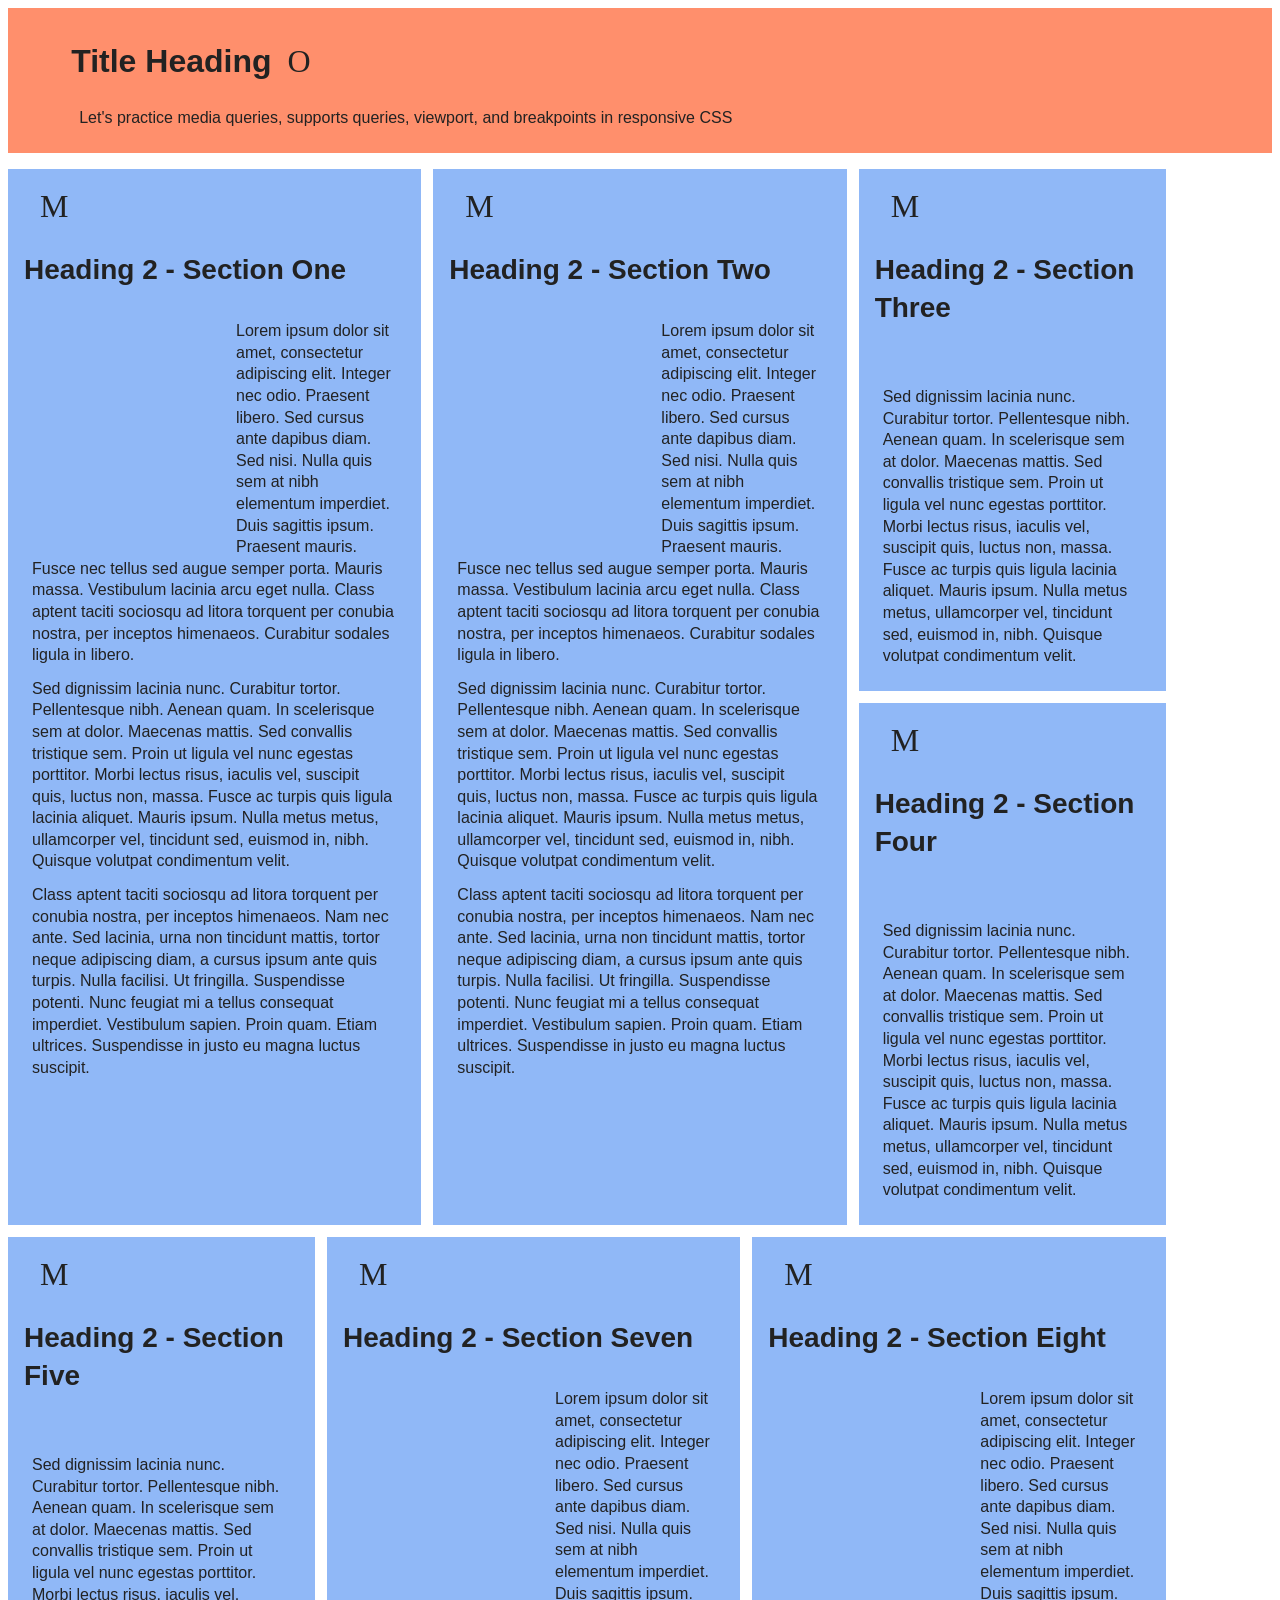
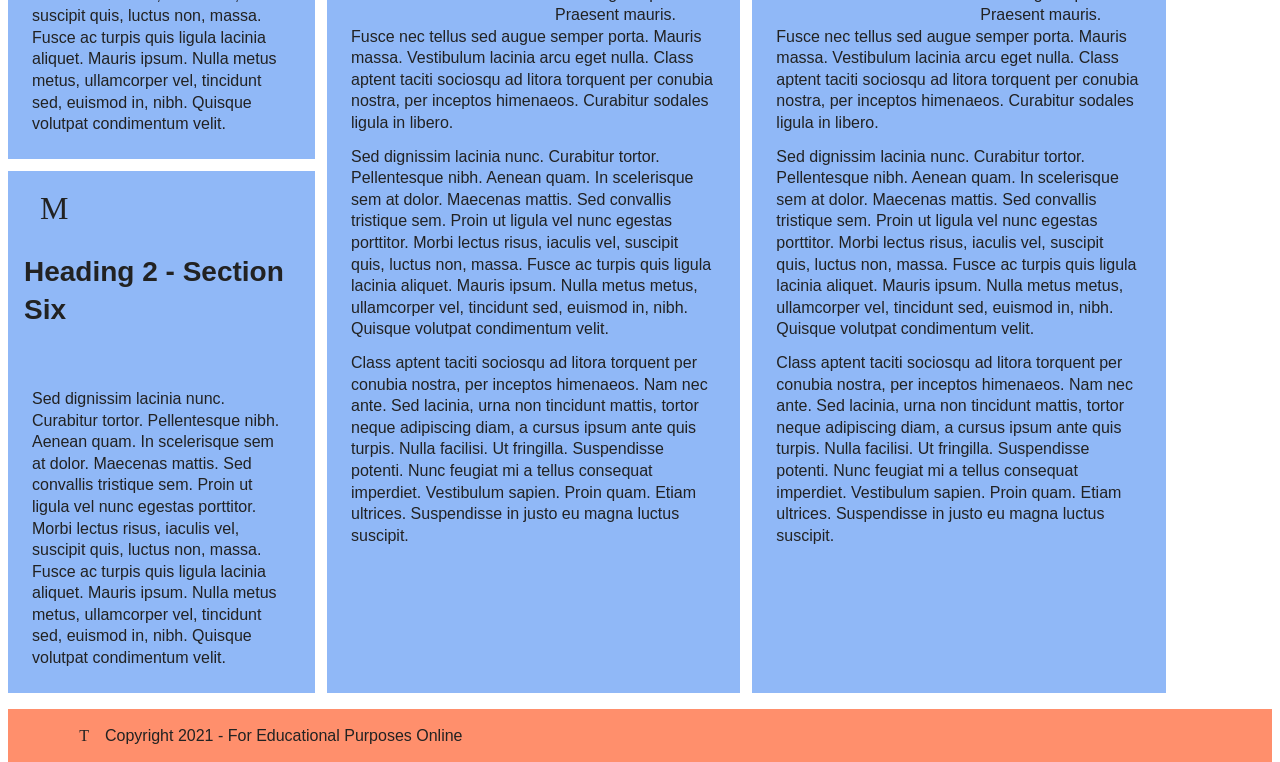
==== viewport.html @ 7e39e1de "Create viewport.html" ====
<!DOCTYPE html>
<html lang="en">
    <head>
        <meta charset="utf-8">
        <meta name="viewport" content="width=device-width, initial-scale=1">
        <!-- Add your name as the author in the meta tag below -->
        <meta name="author" content="Anastasiya Mlynchyk">
        <!-- These meta tags have been included as an example, but left blank because this is all placeholder content and won't be a real site -->
        <meta name="description" content="">
        <meta name="keywords" content="">
        <meta name="robots" content="index,follow">
        <title>Viewport Activity</title>
        <!-- Favicon generated on https://favicon.io with a file/SVG from Font Awesome https://fontawesome.com/v5.15/icons/css3-alt?style=brands -->
        <link rel="icon" type="image/png" sizes="32x32" href="favicon-32x32.png">
        <link rel="icon" type="image/png" sizes="16x16" href="favicon-16x16.png">
        <link href="https://res.cloudinary.com/dr6lvwubh/raw/upload/v1581441981/Anicons/anicons-regular.css" rel="stylesheet">
        <!-- Add a link to your properly named CSS file here -->
        <link rel="stylesheet" href="MLYNCHYK.styles.css">
    </head>
    <body>
        <header>
            <h1>Title Heading</h1><span class="icon" aria-hidden="true">O</span>
            <p>Let's practice media queries, supports queries, viewport, and breakpoints in responsive CSS</p>
        </header>
        <main>
            <section id="one">
                <span class="icon" aria-hidden="true">M</span><h2>Heading 2 - Section One</h2>
                <picture>
                    <source media="(min-width: 1380px)" srcset="https://via.placeholder.com/300x300.png">
                    <source media="(max-width: 1380px) and (min-width: 620px)" srcset="https://via.placeholder.com/200x200.png">
                    <source media="(max-width: 620px)" srcset="https://via.placeholder.com/500x150.png">
                    <img src="https://via.placeholder.com/150x150.png" alt="placeholder">
                    </picture>
                <p>
                    Lorem ipsum dolor sit amet, consectetur adipiscing elit. Integer nec odio. Praesent libero. Sed cursus ante dapibus diam. Sed nisi. Nulla quis sem at nibh elementum imperdiet. Duis sagittis ipsum. Praesent mauris. Fusce nec tellus sed augue semper porta. Mauris massa. Vestibulum lacinia arcu eget nulla. Class aptent taciti sociosqu ad litora torquent per conubia nostra, per inceptos himenaeos. Curabitur sodales ligula in libero. 
                </p>
                <p>
                    Sed dignissim lacinia nunc. Curabitur tortor. Pellentesque nibh. Aenean quam. In scelerisque sem at dolor. Maecenas mattis. Sed convallis tristique sem. Proin ut ligula vel nunc egestas porttitor. Morbi lectus risus, iaculis vel, suscipit quis, luctus non, massa. Fusce ac turpis quis ligula lacinia aliquet. Mauris ipsum. Nulla metus metus, ullamcorper vel, tincidunt sed, euismod in, nibh. Quisque volutpat condimentum velit. 
                </p>
                <p>
                    Class aptent taciti sociosqu ad litora torquent per conubia nostra, per inceptos himenaeos. Nam nec ante. Sed lacinia, urna non tincidunt mattis, tortor neque adipiscing diam, a cursus ipsum ante quis turpis. Nulla facilisi. Ut fringilla. Suspendisse potenti. Nunc feugiat mi a tellus consequat imperdiet. Vestibulum sapien. Proin quam. Etiam ultrices. Suspendisse in justo eu magna luctus suscipit. 
                </p>
            </section>
            <section id="two">
                <span class="icon" aria-hidden="true">M</span><h2>Heading 2 - Section Two</h2>
                <picture>
                    <source media="(min-width: 1380px)" srcset="https://via.placeholder.com/300x300.png">
                    <source media="(max-width: 1380px) and (min-width: 620px)" srcset="https://via.placeholder.com/200x200.png">
                    <source media="(max-width: 620px)" srcset="https://via.placeholder.com/500x150.png">
                    <img src="https://via.placeholder.com/150x150.png" alt="placeholder">
                </picture>
                <p>
                    Lorem ipsum dolor sit amet, consectetur adipiscing elit. Integer nec odio. Praesent libero. Sed cursus ante dapibus diam. Sed nisi. Nulla quis sem at nibh elementum imperdiet. Duis sagittis ipsum. Praesent mauris. Fusce nec tellus sed augue semper porta. Mauris massa. Vestibulum lacinia arcu eget nulla. Class aptent taciti sociosqu ad litora torquent per conubia nostra, per inceptos himenaeos. Curabitur sodales ligula in libero. 
                </p>
                <p>
                    Sed dignissim lacinia nunc. Curabitur tortor. Pellentesque nibh. Aenean quam. In scelerisque sem at dolor. Maecenas mattis. Sed convallis tristique sem. Proin ut ligula vel nunc egestas porttitor. Morbi lectus risus, iaculis vel, suscipit quis, luctus non, massa. Fusce ac turpis quis ligula lacinia aliquet. Mauris ipsum. Nulla metus metus, ullamcorper vel, tincidunt sed, euismod in, nibh. Quisque volutpat condimentum velit. 
                </p>
                <p>
                    Class aptent taciti sociosqu ad litora torquent per conubia nostra, per inceptos himenaeos. Nam nec ante. Sed lacinia, urna non tincidunt mattis, tortor neque adipiscing diam, a cursus ipsum ante quis turpis. Nulla facilisi. Ut fringilla. Suspendisse potenti. Nunc feugiat mi a tellus consequat imperdiet. Vestibulum sapien. Proin quam. Etiam ultrices. Suspendisse in justo eu magna luctus suscipit. 
                </p>
            </section>
            <section id="three">
                <span class="icon" aria-hidden="true">M</span><h2>Heading 2 - Section Three</h2>
                <p>
                    Sed dignissim lacinia nunc. Curabitur tortor. Pellentesque nibh. Aenean quam. In scelerisque sem at dolor. Maecenas mattis. Sed convallis tristique sem. Proin ut ligula vel nunc egestas porttitor. Morbi lectus risus, iaculis vel, suscipit quis, luctus non, massa. Fusce ac turpis quis ligula lacinia aliquet. Mauris ipsum. Nulla metus metus, ullamcorper vel, tincidunt sed, euismod in, nibh. Quisque volutpat condimentum velit. 
                </p>
            </section>
            <section id="four">
                <span class="icon" aria-hidden="true">M</span><h2>Heading 2 - Section Four</h2>
                <p>
                    Sed dignissim lacinia nunc. Curabitur tortor. Pellentesque nibh. Aenean quam. In scelerisque sem at dolor. Maecenas mattis. Sed convallis tristique sem. Proin ut ligula vel nunc egestas porttitor. Morbi lectus risus, iaculis vel, suscipit quis, luctus non, massa. Fusce ac turpis quis ligula lacinia aliquet. Mauris ipsum. Nulla metus metus, ullamcorper vel, tincidunt sed, euismod in, nibh. Quisque volutpat condimentum velit. 
                </p>
            </section>
            <section id="five">
                <span class="icon" aria-hidden="true">M</span><h2>Heading 2 - Section Five</h2>
                <p>
                    Sed dignissim lacinia nunc. Curabitur tortor. Pellentesque nibh. Aenean quam. In scelerisque sem at dolor. Maecenas mattis. Sed convallis tristique sem. Proin ut ligula vel nunc egestas porttitor. Morbi lectus risus, iaculis vel, suscipit quis, luctus non, massa. Fusce ac turpis quis ligula lacinia aliquet. Mauris ipsum. Nulla metus metus, ullamcorper vel, tincidunt sed, euismod in, nibh. Quisque volutpat condimentum velit. 
                </p>
            </section>
            <section id="six">
                <span class="icon" aria-hidden="true">M</span><h2>Heading 2 - Section Six</h2>
                <p>
                    Sed dignissim lacinia nunc. Curabitur tortor. Pellentesque nibh. Aenean quam. In scelerisque sem at dolor. Maecenas mattis. Sed convallis tristique sem. Proin ut ligula vel nunc egestas porttitor. Morbi lectus risus, iaculis vel, suscipit quis, luctus non, massa. Fusce ac turpis quis ligula lacinia aliquet. Mauris ipsum. Nulla metus metus, ullamcorper vel, tincidunt sed, euismod in, nibh. Quisque volutpat condimentum velit. 
                </p>
            </section>
            <section id="seven">
                <span class="icon" aria-hidden="true">M</span><h2>Heading 2 - Section Seven</h2>
                <picture>
                    <source media="(min-width: 1380px)" srcset="https://via.placeholder.com/300x300.png">
                    <source media="(max-width: 1380px) and (min-width: 620px)" srcset="https://via.placeholder.com/200x200.png">
                    <source media="(max-width: 620px)" srcset="https://via.placeholder.com/500x150.png">
                    <img src="https://via.placeholder.com/150x150.png" alt="placeholder">
                </picture>
                <p>
                    Lorem ipsum dolor sit amet, consectetur adipiscing elit. Integer nec odio. Praesent libero. Sed cursus ante dapibus diam. Sed nisi. Nulla quis sem at nibh elementum imperdiet. Duis sagittis ipsum. Praesent mauris. Fusce nec tellus sed augue semper porta. Mauris massa. Vestibulum lacinia arcu eget nulla. Class aptent taciti sociosqu ad litora torquent per conubia nostra, per inceptos himenaeos. Curabitur sodales ligula in libero. 
                </p>
                <p>
                    Sed dignissim lacinia nunc. Curabitur tortor. Pellentesque nibh. Aenean quam. In scelerisque sem at dolor. Maecenas mattis. Sed convallis tristique sem. Proin ut ligula vel nunc egestas porttitor. Morbi lectus risus, iaculis vel, suscipit quis, luctus non, massa. Fusce ac turpis quis ligula lacinia aliquet. Mauris ipsum. Nulla metus metus, ullamcorper vel, tincidunt sed, euismod in, nibh. Quisque volutpat condimentum velit. 
                </p>
                <p>
                    Class aptent taciti sociosqu ad litora torquent per conubia nostra, per inceptos himenaeos. Nam nec ante. Sed lacinia, urna non tincidunt mattis, tortor neque adipiscing diam, a cursus ipsum ante quis turpis. Nulla facilisi. Ut fringilla. Suspendisse potenti. Nunc feugiat mi a tellus consequat imperdiet. Vestibulum sapien. Proin quam. Etiam ultrices. Suspendisse in justo eu magna luctus suscipit. 
                </p>
            </section>
            <section id="eight">
                <span class="icon" aria-hidden="true">M</span><h2>Heading 2 - Section Eight</h2>
                <picture>
                    <source media="(min-width: 1380px)" srcset="https://via.placeholder.com/300x300.png">
                    <source media="(max-width: 1380px) and (min-width: 620px)" srcset="https://via.placeholder.com/200x200.png">
                    <source media="(max-width: 620px)" srcset="https://via.placeholder.com/500x150.png">
                    <img src="https://via.placeholder.com/150x150.png" alt="placeholder">
                </picture>
                <p>
                    Lorem ipsum dolor sit amet, consectetur adipiscing elit. Integer nec odio. Praesent libero. Sed cursus ante dapibus diam. Sed nisi. Nulla quis sem at nibh elementum imperdiet. Duis sagittis ipsum. Praesent mauris. Fusce nec tellus sed augue semper porta. Mauris massa. Vestibulum lacinia arcu eget nulla. Class aptent taciti sociosqu ad litora torquent per conubia nostra, per inceptos himenaeos. Curabitur sodales ligula in libero. 
                </p>
                <p>
                    Sed dignissim lacinia nunc. Curabitur tortor. Pellentesque nibh. Aenean quam. In scelerisque sem at dolor. Maecenas mattis. Sed convallis tristique sem. Proin ut ligula vel nunc egestas porttitor. Morbi lectus risus, iaculis vel, suscipit quis, luctus non, massa. Fusce ac turpis quis ligula lacinia aliquet. Mauris ipsum. Nulla metus metus, ullamcorper vel, tincidunt sed, euismod in, nibh. Quisque volutpat condimentum velit. 
                </p>
                <p>
                    Class aptent taciti sociosqu ad litora torquent per conubia nostra, per inceptos himenaeos. Nam nec ante. Sed lacinia, urna non tincidunt mattis, tortor neque adipiscing diam, a cursus ipsum ante quis turpis. Nulla facilisi. Ut fringilla. Suspendisse potenti. Nunc feugiat mi a tellus consequat imperdiet. Vestibulum sapien. Proin quam. Etiam ultrices. Suspendisse in justo eu magna luctus suscipit. 
                </p>
            </section>
        </main>
        <footer>
            <span class="icon" aria-hidden="true">T</span><small>Copyright 2021 - For Educational Purposes Online</small>
        </footer>
    </body>
</html>
---- MLYNCHYK.styles.css ----
Page
1
of 6
/* ANASTASIYA MLYNCHYK */
/* --------------- CSS RESET --------------- */
*,
*::before,
*::after {
    margin: 0;
    padding: 0;
    box-sizing: border-box;
}

html, body {
    height: 100%;
}

body {
    line-height: 1;
    -webkit-font-smoothing: antialiased;
    -moz-osx-font-smoothing: grayscale;
}

img, picture, video, canvas, svg {
    display: block;
    max-width: 100%;
}

input, button, textarea, select {
    font: inherit;
}

button, input {
    overflow: visible;
}

@media (prefers-reduced-motion: reduce) {
    * {
        animation: none !important;
        transition: none !important;
        scroll-behavior: auto !important;
    }
}

/* Remove built-in form styling */
button, input {
    overflow: visible;
}

/* Remove all animations, transitions and smooth scroll for people that prefer reduced motion */
@media (prefers-reduced-motion: reduce) {
    * {
        animation: none !important;
        transition: none !important;
        scroll-behavior: auto !important;
    }
}

/* --------------- END CSS RESET --------------- */


/* ----- AUTOPREFIXER FOR VS CODE WAS USED FOR VENDOR PREFIXES ----- */
/* ---------- VARIABLES ---------- */
:root{
--red: #760029;
--pink: #9a0093;
--orange: #ff8f6c;
--yellow: #FCD30D;
--green: #0BD996;
--lime-green: #AED90B;
--blue-gray: #90b8f7;
--blue: #1EB8FC;
--black: #000;
--white: #fff;
--light-gray: #eaeaea;
--dark-gray: #222;
}
/* ---------- GLOBAL STYLES ---------- */
*{
box-sizing: border-box;
line-height: 1.35;
}
/* ----- CHECK FOR USER DARK MODE PREFERENCE ----- */
/* --------------- BEGIN USER PREFERS DARK COLOR SCHEME QUERY --------------- */
/* CHANGE THE BODY'S BACKGROUND COLOR TO THE DARK GRAY IF THE USER PREFERS DARK
MODE */
/* Change the body's background color to dark gray if the user prefers dark mode */
     /* Change the body's background color to dark gray if the user prefers dark mode */
/* Adjusts text color for contrast */
@media (prefers-color-scheme: dark) {
    body {
        background-color: var(--dark-gray);
        color: var(--light-gray); 
    }
}
/* --------------- END USER PREFERS DARK COLOR SCHEME QUERY --------------- */
/* ----- HEADINGS ----- */
h1, h2, h3, h4{
font-weight: bold;
}
h1{
font-size: 2em;
margin: 0.5em 0;
display: inline;
}
h2{
font-size: 1.75em;
display: inline;
}
/* ----- IMAGES ----- */
img{
display: block;
max-width: 100%;
margin: 0.5em 0;
}
/* ----- ANIMATED ICON ----- */
/* Icon and animation code from https://typogram.github.io/Anicons/ */
.icon{
font-family: "Anicons Regular";
font-size: 2em;
display: inline-block;
margin: 0 0.5em;
-webkit-animation: icon-animation 1s ease-in-out infinite;
animation: icon-animation 1s ease-in-out infinite;
overflow: visible;
}
footer .icon{
font-size: 1em;
}
@-webkit-keyframes icon-animation {
0% { font-variation-settings: "TIME" 1; }
100% { font-variation-settings: "TIME" 100; }
}
@keyframes icon-animation {
0% { font-variation-settings: "TIME" 1; }
100% { font-variation-settings: "TIME" 100; }
}
/* ----- HANDLE PREFERS REDUCED MOTION FOR THE ICON ANIMATIONS ----- */
/* --------------- BEGIN USER PREFERS REDUCED MOTION QUERY --------------- */
@media (prefers-reduced-motion: reduce) {
    .icon {
        -webkit-animation: none;
        animation: none;
    }
}
/* --------------- END USER PREFERS REDUCED MOTION QUERY --------------- */
/* ----- TEXT ----- */
p, small{
font-size: 1em;
margin: 0.25em;
padding: 0.25em;
max-width: 75ch;
}
/* ----- MAIN/HEADER/FOOTER ----- */
main, header, footer{
font-family: sans-serif;
color: var(--dark-gray);
width: 100%;
}
header, footer{
padding: 1em;
}
main{
max-width: 1795px;
}
/* ----- CONTAINERS ----- */
section{
margin: 1em 0;
padding: 1em;
}
/* ---------- RESPONSIVE DESIGN ---------- */

/* Extra small screens (default styles) */
img {
    margin: 0.75em 0.75em 0.75em 0;
    display: inline;
    float: left;
}

/* ---------- SMALL SCREEN STYLES ---------- */
@media (min-width: 576px) {
    header, footer {
        background-color: var(--lime-green);
        color: var(--dark-gray);
    }

    main {
        display: grid;
        grid-gap: 0.75em;
        grid-template-columns: 1fr 1fr;
        margin: 1em 0;
    }

    section {
        background-color: var(--yellow);
        color: var(--dark-gray);
        margin: 0;
    }

    img {
        width: 200px;
        max-width: 200px;
    }
}

/* ---------- MEDIUM SCREEN STYLES ---------- */
@media (min-width: 768px) {
    header, footer {
        background-color: var(--black);
        color: var(--white);
    }

    main {
        grid-template-columns: 1fr 1fr 1fr;
    }

    section {
        background-color: var(--light-gray);
    }

    #one {
        grid-column: 1/3;
    }

    #two {
        grid-column: 3/4;
        grid-row: 1/3;
    }

    #seven {
        grid-column: 3/4;
        grid-row: 3/5;
    }
}

/* ---------- LARGE SCREEN STYLES ---------- */
@media (min-width: 992px) {
    header, footer {
        background-color: var(--lime-green);
        color: var(--dark-gray);
    }

    h1, h2 {
        display: inline-block;
    }

    section {
        background-color: var(--blue);
    }

    main {
        grid-template-columns: 1fr 1fr 1fr 1fr;
    }

    #one, #seven {
        grid-column: 1/3;
    }

    #two {
        grid-row: 1/2;
    }

    #two, #eight {
        grid-column: 3/5;
    }

    #seven, #eight {
        grid-row: 3/4;
    }
}

/* ---------- EXTRA LARGE SCREEN STYLES ---------- */
@media (min-width: 1200px) {
    header, footer {
        background-color: var(--orange);
        padding-left: 5%;
    }

    main {
        grid-template-columns: repeat(12, 1fr);
        margin: 1em auto;
    }

    section {
        background-color: var(--blue-gray);
        color: var(--dark-gray);
    }

    #one {
        grid-column: 1/5;
        grid-row: 1/3;
    }

    #two {
        grid-column: 5/9;
        grid-row: 1/3;
    }

    #three, #four {
        grid-column: 9/12;
    }

    #three {
        grid-row: 1/2;
    }

    #four {
        grid-row: 2/3;
    }

    #five, #six {
        grid-column: 1/4;
    }

    #five {
        grid-row: 3/4;
    }

    #six {
        grid-row: 4/5;
    }

    #seven, #eight {
        grid-column: 4/8;
        grid-row: 3/5;
    }

    #eight {
        grid-column: 8/12;
    }

    #three p, #four p, #five p, #six p {
        padding-top: 2em;
    }
}
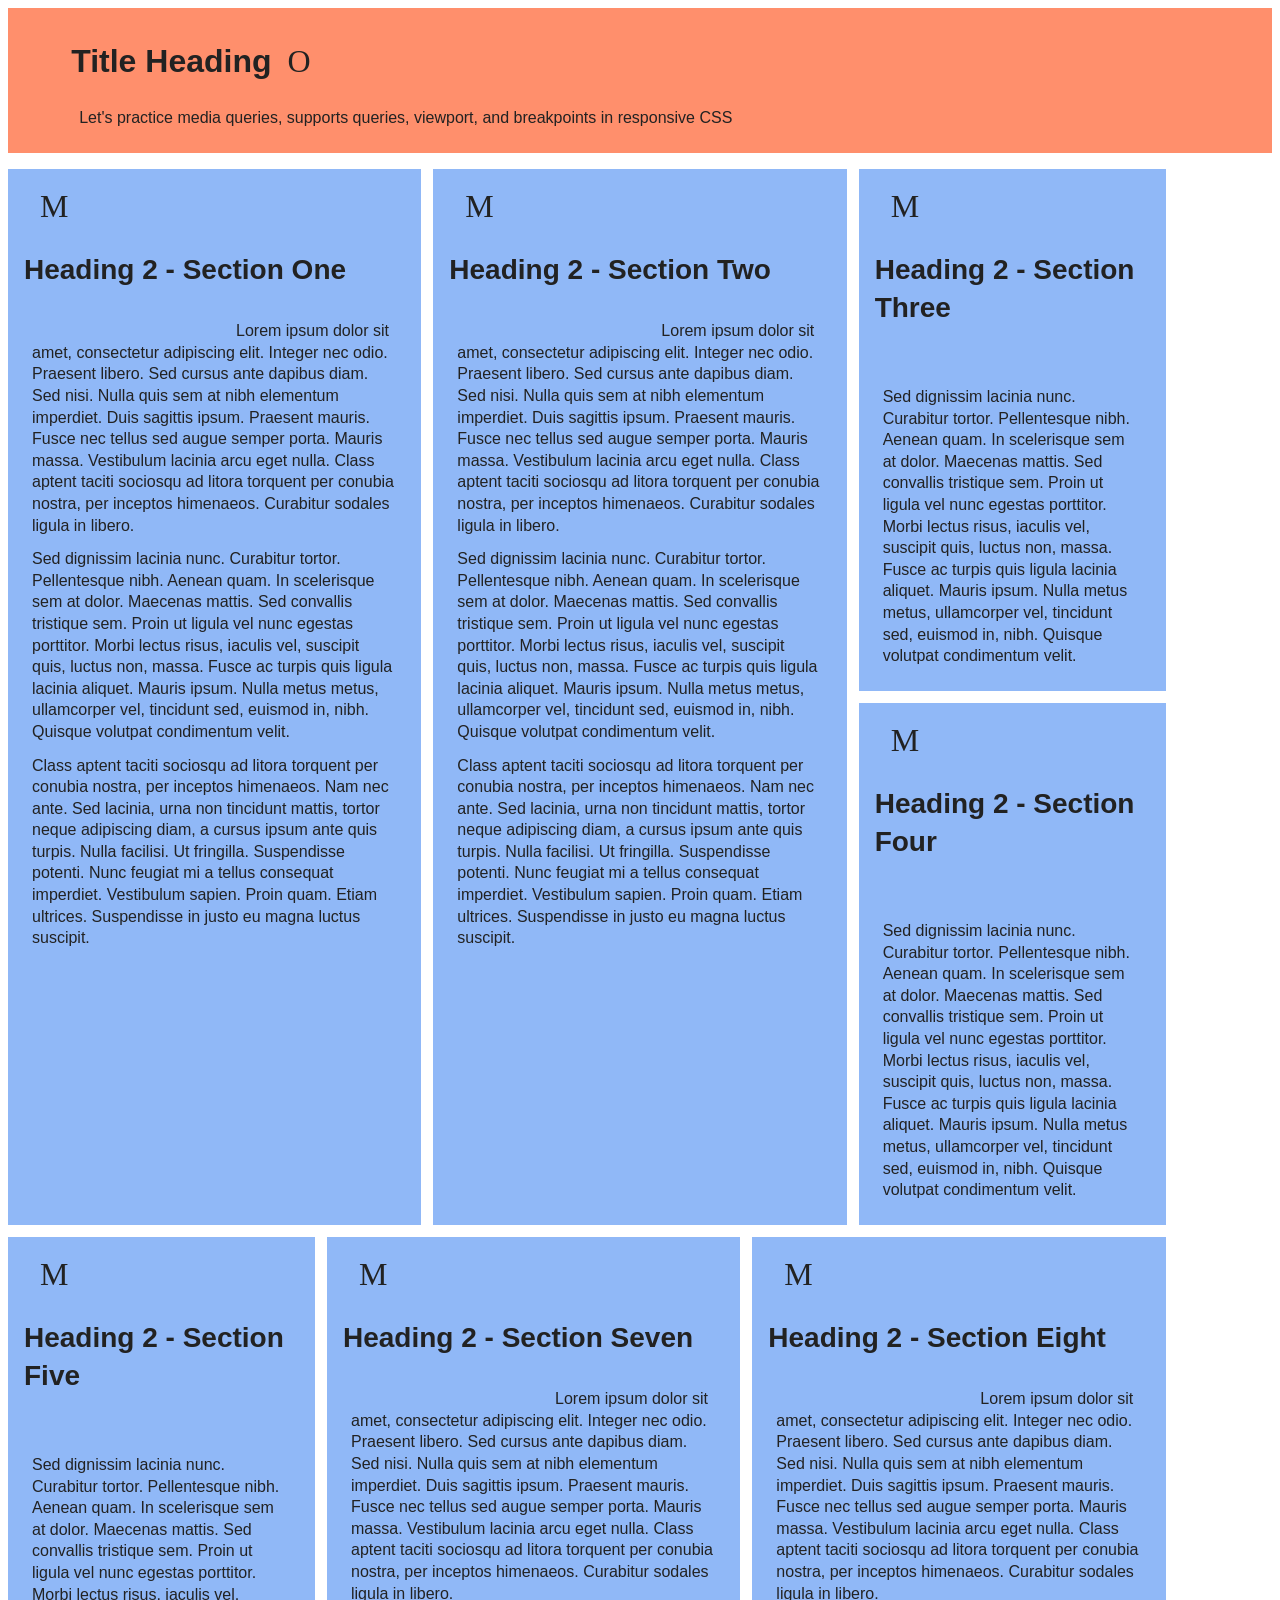
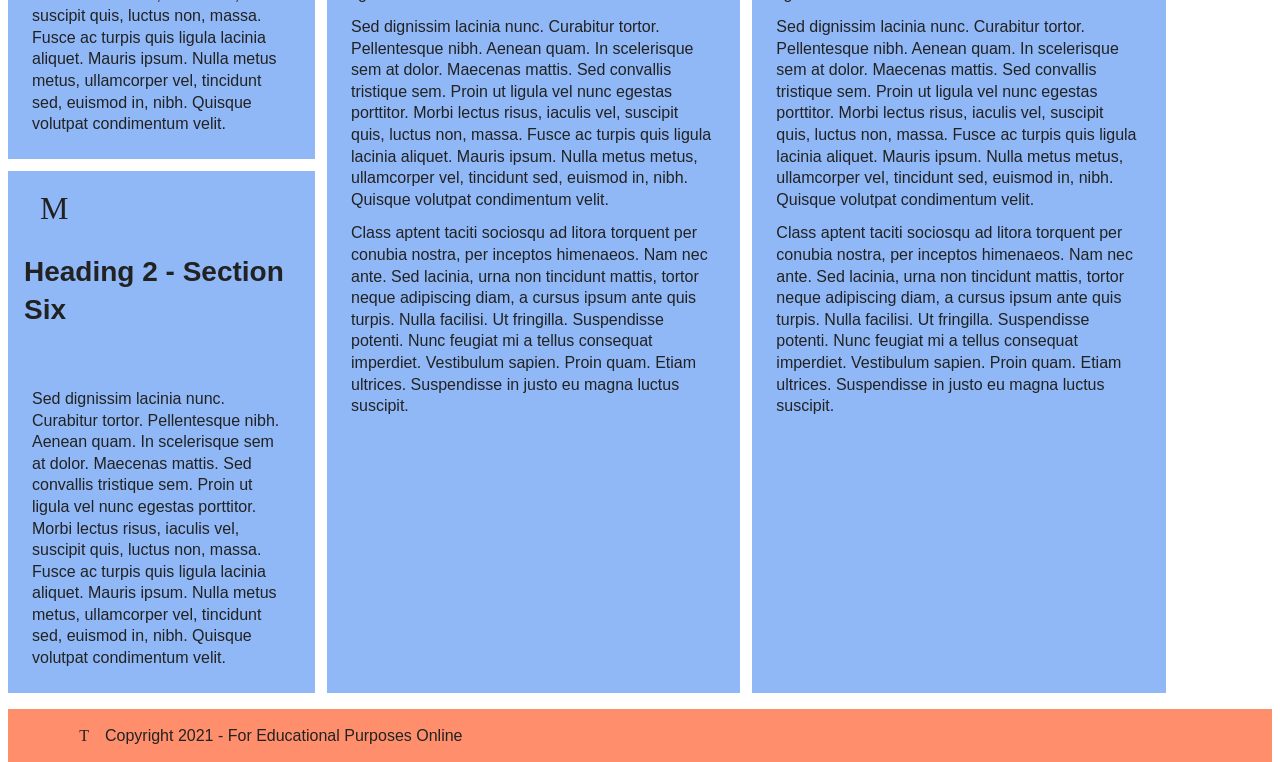
==== commit 3787c17b: "Update viewport.html" ====
--- a/viewport.html
+++ b/viewport.html
@@ -15,7 +15,7 @@
         <link rel="icon" type="image/png" sizes="16x16" href="favicon-16x16.png">
         <link href="https://res.cloudinary.com/dr6lvwubh/raw/upload/v1581441981/Anicons/anicons-regular.css" rel="stylesheet">
         <!-- Add a link to your properly named CSS file here -->
-        <link rel="stylesheet" href="MLYNCHYK.styles.css">
+        <link rel="stylesheet" href="mlynchyk.styles.css">
     </head>
     <body>
         <header>
--- a/mlynchyk.styles.css
+++ b/mlynchyk.styles.css
@@ -0,0 +1,336 @@
+
+Page
+1
+of 6
+/* ANASTASIYA MLYNCHYK */
+/* --------------- CSS RESET --------------- */
+*,
+*::before,
+*::after {
+    margin: 0;
+    padding: 0;
+    box-sizing: border-box;
+}
+
+html, body {
+    height: 100%;
+}
+
+body {
+    line-height: 1;
+    -webkit-font-smoothing: antialiased;
+    -moz-osx-font-smoothing: grayscale;
+}
+
+img, picture, video, canvas, svg {
+    display: block;
+    max-width: 100%;
+}
+
+input, button, textarea, select {
+    font: inherit;
+}
+
+button, input {
+    overflow: visible;
+}
+
+@media (prefers-reduced-motion: reduce) {
+    * {
+        animation: none !important;
+        transition: none !important;
+        scroll-behavior: auto !important;
+    }
+}
+
+/* Remove built-in form styling */
+button, input {
+    overflow: visible;
+}
+
+/* Remove all animations, transitions and smooth scroll for people that prefer reduced motion */
+@media (prefers-reduced-motion: reduce) {
+    * {
+        animation: none !important;
+        transition: none !important;
+        scroll-behavior: auto !important;
+    }
+}
+
+/* --------------- END CSS RESET --------------- */
+
+
+/* ----- AUTOPREFIXER FOR VS CODE WAS USED FOR VENDOR PREFIXES ----- */
+/* ---------- VARIABLES ---------- */
+:root{
+--red: #760029;
+--pink: #9a0093;
+--orange: #ff8f6c;
+--yellow: #FCD30D;
+--green: #0BD996;
+--lime-green: #AED90B;
+--blue-gray: #90b8f7;
+--blue: #1EB8FC;
+--black: #000;
+--white: #fff;
+--light-gray: #eaeaea;
+--dark-gray: #222;
+}
+/* ---------- GLOBAL STYLES ---------- */
+*{
+box-sizing: border-box;
+line-height: 1.35;
+}
+/* ----- CHECK FOR USER DARK MODE PREFERENCE ----- */
+/* --------------- BEGIN USER PREFERS DARK COLOR SCHEME QUERY --------------- */
+/* CHANGE THE BODY'S BACKGROUND COLOR TO THE DARK GRAY IF THE USER PREFERS DARK
+MODE */
+/* Change the body's background color to dark gray if the user prefers dark mode */
+     /* Change the body's background color to dark gray if the user prefers dark mode */
+/* Adjusts text color for contrast */
+@media (prefers-color-scheme: dark) {
+    body {
+        background-color: var(--dark-gray);
+        color: var(--light-gray); 
+    }
+}
+/* --------------- END USER PREFERS DARK COLOR SCHEME QUERY --------------- */
+/* ----- HEADINGS ----- */
+h1, h2, h3, h4{
+font-weight: bold;
+}
+h1{
+font-size: 2em;
+margin: 0.5em 0;
+display: inline;
+}
+h2{
+font-size: 1.75em;
+display: inline;
+}
+/* ----- IMAGES ----- */
+img{
+display: block;
+max-width: 100%;
+margin: 0.5em 0;
+}
+/* ----- ANIMATED ICON ----- */
+/* Icon and animation code from https://typogram.github.io/Anicons/ */
+.icon{
+font-family: "Anicons Regular";
+font-size: 2em;
+display: inline-block;
+margin: 0 0.5em;
+-webkit-animation: icon-animation 1s ease-in-out infinite;
+animation: icon-animation 1s ease-in-out infinite;
+overflow: visible;
+}
+footer .icon{
+font-size: 1em;
+}
+@-webkit-keyframes icon-animation {
+0% { font-variation-settings: "TIME" 1; }
+100% { font-variation-settings: "TIME" 100; }
+}
+@keyframes icon-animation {
+0% { font-variation-settings: "TIME" 1; }
+100% { font-variation-settings: "TIME" 100; }
+}
+/* ----- HANDLE PREFERS REDUCED MOTION FOR THE ICON ANIMATIONS ----- */
+/* --------------- BEGIN USER PREFERS REDUCED MOTION QUERY --------------- */
+@media (prefers-reduced-motion: reduce) {
+    .icon {
+        -webkit-animation: none;
+        animation: none;
+    }
+}
+/* --------------- END USER PREFERS REDUCED MOTION QUERY --------------- */
+/* ----- TEXT ----- */
+p, small{
+font-size: 1em;
+margin: 0.25em;
+padding: 0.25em;
+max-width: 75ch;
+}
+/* ----- MAIN/HEADER/FOOTER ----- */
+main, header, footer{
+font-family: sans-serif;
+color: var(--dark-gray);
+width: 100%;
+}
+header, footer{
+padding: 1em;
+}
+main{
+max-width: 1795px;
+}
+/* ----- CONTAINERS ----- */
+section{
+margin: 1em 0;
+padding: 1em;
+}
+/* ---------- RESPONSIVE DESIGN ---------- */
+
+/* Extra small screens (default styles) */
+img {
+    margin: 0.75em 0.75em 0.75em 0;
+    display: inline;
+    float: left;
+}
+
+/* ---------- SMALL SCREEN STYLES ---------- */
+@media (min-width: 576px) {
+    header, footer {
+        background-color: var(--lime-green);
+        color: var(--dark-gray);
+    }
+
+    main {
+        display: grid;
+        grid-gap: 0.75em;
+        grid-template-columns: 1fr 1fr;
+        margin: 1em 0;
+    }
+
+    section {
+        background-color: var(--yellow);
+        color: var(--dark-gray);
+        margin: 0;
+    }
+
+    img {
+        width: 200px;
+        max-width: 200px;
+    }
+}
+
+/* ---------- MEDIUM SCREEN STYLES ---------- */
+@media (min-width: 768px) {
+    header, footer {
+        background-color: var(--black);
+        color: var(--white);
+    }
+
+    main {
+        grid-template-columns: 1fr 1fr 1fr;
+    }
+
+    section {
+        background-color: var(--light-gray);
+    }
+
+    #one {
+        grid-column: 1/3;
+    }
+
+    #two {
+        grid-column: 3/4;
+        grid-row: 1/3;
+    }
+
+    #seven {
+        grid-column: 3/4;
+        grid-row: 3/5;
+    }
+}
+
+/* ---------- LARGE SCREEN STYLES ---------- */
+@media (min-width: 992px) {
+    header, footer {
+        background-color: var(--lime-green);
+        color: var(--dark-gray);
+    }
+
+    h1, h2 {
+        display: inline-block;
+    }
+
+    section {
+        background-color: var(--blue);
+    }
+
+    main {
+        grid-template-columns: 1fr 1fr 1fr 1fr;
+    }
+
+    #one, #seven {
+        grid-column: 1/3;
+    }
+
+    #two {
+        grid-row: 1/2;
+    }
+
+    #two, #eight {
+        grid-column: 3/5;
+    }
+
+    #seven, #eight {
+        grid-row: 3/4;
+    }
+}
+
+/* ---------- EXTRA LARGE SCREEN STYLES ---------- */
+@media (min-width: 1200px) {
+    header, footer {
+        background-color: var(--orange);
+        padding-left: 5%;
+    }
+
+    main {
+        grid-template-columns: repeat(12, 1fr);
+        margin: 1em auto;
+    }
+
+    section {
+        background-color: var(--blue-gray);
+        color: var(--dark-gray);
+    }
+
+    #one {
+        grid-column: 1/5;
+        grid-row: 1/3;
+    }
+
+    #two {
+        grid-column: 5/9;
+        grid-row: 1/3;
+    }
+
+    #three, #four {
+        grid-column: 9/12;
+    }
+
+    #three {
+        grid-row: 1/2;
+    }
+
+    #four {
+        grid-row: 2/3;
+    }
+
+    #five, #six {
+        grid-column: 1/4;
+    }
+
+    #five {
+        grid-row: 3/4;
+    }
+
+    #six {
+        grid-row: 4/5;
+    }
+
+    #seven, #eight {
+        grid-column: 4/8;
+        grid-row: 3/5;
+    }
+
+    #eight {
+        grid-column: 8/12;
+    }
+
+    #three p, #four p, #five p, #six p {
+        padding-top: 2em;
+    }
+}
